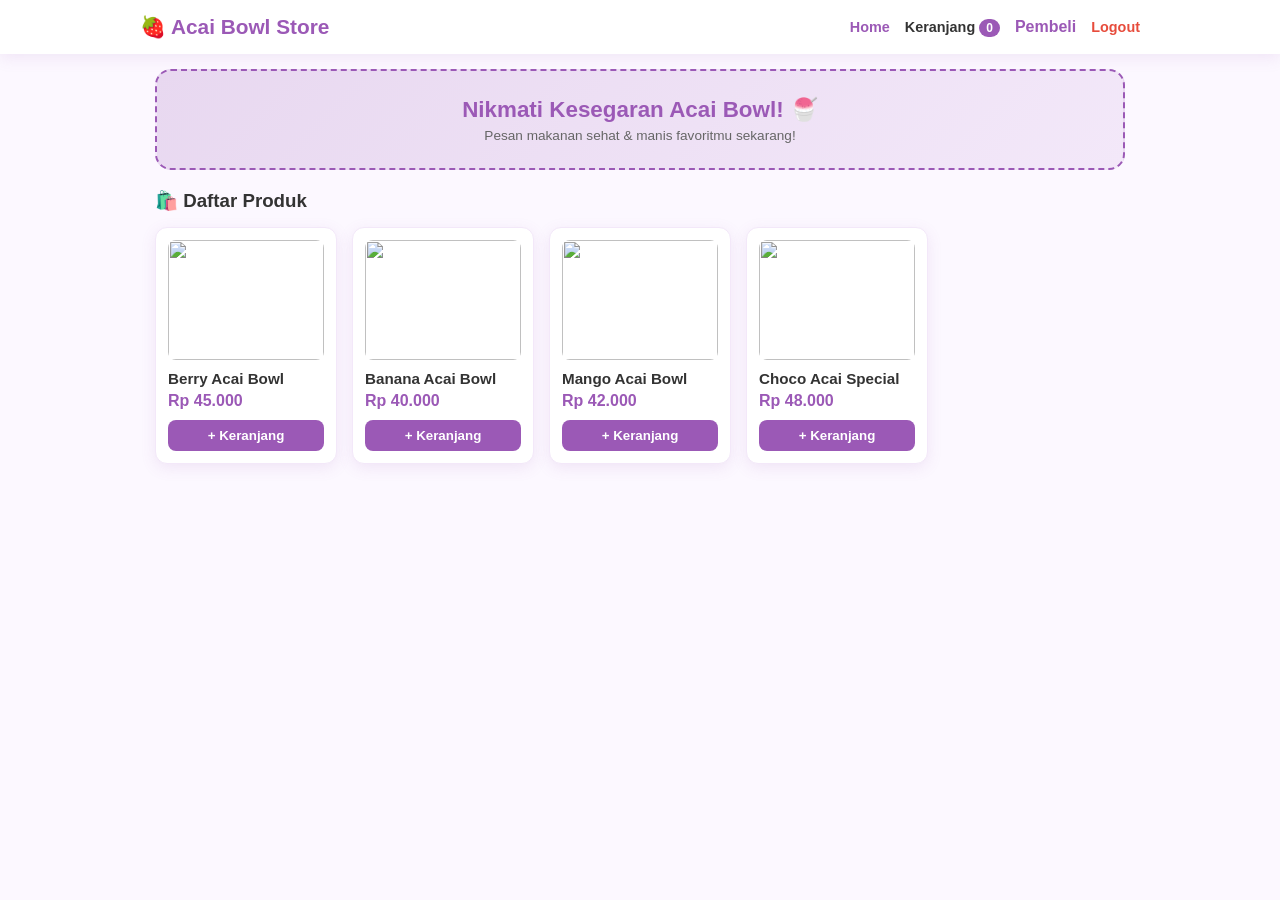
==== index.html @ 4107cd28 "Refactor HTML structure and styling for Acai Bowl Store Updated the title and improved the styling a" ====
<!DOCTYPE html>
<html lang="id">
<head>
  <meta charset="UTF-8">
  <meta name="viewport" content="width=device-width, initial-scale=1.0">
  <title>Toko - Acai Bowl Store</title>
  <style>
    :root { --primary: #9b59b6; --primary-light: #f3e8f9; --bg-soft: #fcf8ff; --white: #ffffff; --text: #333; --danger: #e74c3c; --shadow: 0 4px 15px rgba(155, 89, 182, 0.12); }
    * { box-sizing: border-box; margin: 0; padding: 0; font-family: sans-serif; }
    body { background-color: var(--bg-soft); color: var(--text); padding-bottom: 40px; }
    .navbar { background: var(--white); box-shadow: var(--shadow); padding: 15px; position: sticky; top: 0; z-index: 10; }
    .nav-container { max-width: 1000px; margin: 0 auto; display: flex; justify-content: space-between; align-items: center; }
    .brand { color: var(--primary); font-size: 1.3rem; font-weight: bold; text-decoration: none; }
    .nav-links { display: flex; gap: 15px; list-style: none; align-items: center; }
    .nav-links a { text-decoration: none; color: var(--text); font-weight: 600; font-size: 0.9rem; }
    .badge { background: var(--primary); color: white; padding: 2px 7px; border-radius: 50px; font-size: 0.75rem; }
    .container { max-width: 1000px; margin: 0 auto; padding: 15px; }
    .hero { background: linear-gradient(135deg, #e8d8f0, #f3e8f9); border-radius: 16px; padding: 25px; text-align: center; margin-bottom: 20px; border: 2px dashed var(--primary); }
    .hero h1 { color: var(--primary); font-size: 1.4rem; margin-bottom: 5px; }
    .grid { display: grid; grid-template-columns: repeat(auto-fill, minmax(160px, 1fr)); gap: 15px; }
    .card { background: var(--white); border-radius: 12px; padding: 12px; box-shadow: var(--shadow); display: flex; flex-direction: column; justify-content: space-between; border: 1px solid var(--primary-light); }
    .card img { width: 100%; height: 120px; object-fit: cover; border-radius: 8px; margin-bottom: 10px; }
    .card-title { font-weight: bold; font-size: 0.95rem; margin-bottom: 5px; }
    .card-price { color: var(--primary); font-weight: bold; margin-bottom: 10px; }
    .btn-add { background: var(--primary); color: white; border: none; padding: 8px; border-radius: 8px; font-weight: bold; cursor: pointer; width: 100%; }
  </style>
</head>
<body>
  <nav class="navbar">
    <div class="nav-container">
      <a href="index.html" class="brand">🍓 Acai Bowl Store</a>
      <ul class="nav-links">
        <li><a href="index.html" style="color:var(--primary);">Home</a></li>
        <li><a href="cart.html">Keranjang <span id="cartBadge" class="badge">0</span></a></li>
        <li><span id="username" style="font-weight:bold; color:var(--primary);">User</span></li>
        <li><a href="welcome.html" onclick="localStorage.removeItem('acai_user')" style="color:var(--danger);">Logout</a></li>
      </ul>
    </div>
  </nav>

  <div class="container">
    <div class="hero">
      <h1>Nikmati Kesegaran Acai Bowl! 🍧</h1>
      <p style="font-size: 0.85rem; color: #666;">Pesan makanan sehat & manis favoritmu sekarang!</p>
    </div>

    <h3 style="margin-bottom: 15px;">🛍️ Daftar Produk</h3>
    <div id="productGrid" class="grid"></div>
  </div>

  <script>
    const defaultProducts = [
      { id: "1", name: "Berry Acai Bowl", price: 45000, image: "https://images.unsplash.com/photo-1590301157890-4810ed352733?auto=format&fit=crop&w=400&q=80" },
      { id: "2", name: "Banana Acai Bowl", price: 40000, image: "https://images.unsplash.com/photo-1511690656952-34342bb7c2f2?auto=format&fit=crop&w=400&q=80" },
      { id: "3", name: "Mango Acai Bowl", price: 42000, image: "https://images.unsplash.com/photo-1490323814975-758a7283d566?auto=format&fit=crop&w=400&q=80" },
      { id: "4", name: "Choco Acai Special", price: 48000, image: "https://images.unsplash.com/photo-1546069901-ba9599a7e63c?auto=format&fit=crop&w=400&q=80" }
    ];

    function formatRupiah(num) {
      return new Intl.NumberFormat('id-ID', { style: 'currency', currency: 'IDR', maximumFractionDigits: 0 }).format(num);
    }

    function getProducts() {
      const p = localStorage.getItem('acai_products');
      if (!p) {
        localStorage.setItem('acai_products', JSON.stringify(defaultProducts));
        return defaultProducts;
      }
      return JSON.parse(p);
    }

    function render() {
      const grid = document.getElementById('productGrid');
      const products = getProducts();
      grid.innerHTML = '';
      products.forEach(p => {
        grid.innerHTML += `
          <div class="card">
            <img src="${p.image}">
            <div>
              <div class="card-title">${p.name}</div>
              <div class="card-price">${formatRupiah(p.price)}</div>
            </div>
            <button class="btn-add" onclick="addToCart('${p.id}')">+ Keranjang</button>
          </div>
        `;
      });
    }

    function addToCart(id) {
      const products = getProducts();
      const p = products.find(item => item.id === id);
      let cart = JSON.parse(localStorage.getItem('acai_cart')) || [];
      const exist = cart.find(item => item.id === id);
      if(exist) exist.qty += 1;
      else cart.push({ ...p, qty: 1 });
      
      localStorage.setItem('acai_cart', JSON.stringify(cart));
      updateBadge();
      alert(p.name + " ditambahkan ke keranjang!");
    }

    function updateBadge() {
      const cart = JSON.parse(localStorage.getItem('acai_cart')) || [];
      document.getElementById('cartBadge').textContent = cart.reduce((sum, item) => sum + item.qty, 0);
    }

    document.addEventListener('DOMContentLoaded', () => {
      document.getElementById('username').textContent = localStorage.getItem('acai_user') || 'Pembeli';
      render();
      updateBadge();
    });
  </script>
</body>
</html>
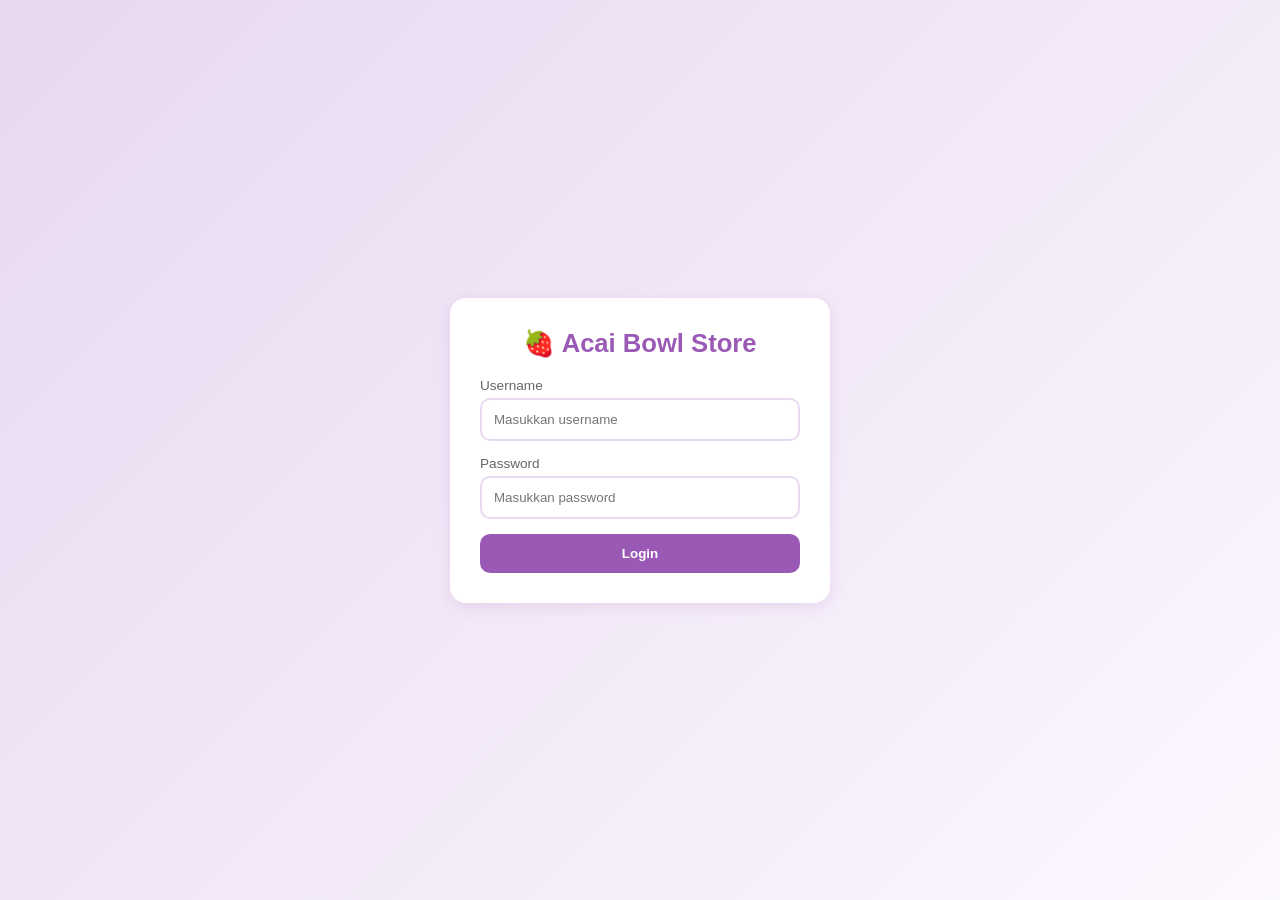
==== commit 1ac60ff9: "Update user display and product image links" ====
--- a/index.html
+++ b/index.html
@@ -26,13 +26,20 @@
   </style>
 </head>
 <body>
+  <script>
+    // Cek apakah pengguna sudah login, jika belum kembalikan ke welcome.html
+    if (!localStorage.getItem('acai_user')) {
+      window.location.href = 'welcome.html';
+    }
+  </script>
+
   <nav class="navbar">
     <div class="nav-container">
       <a href="index.html" class="brand">🍓 Acai Bowl Store</a>
       <ul class="nav-links">
         <li><a href="index.html" style="color:var(--primary);">Home</a></li>
         <li><a href="cart.html">Keranjang <span id="cartBadge" class="badge">0</span></a></li>
-        <li><span id="username" style="font-weight:bold; color:var(--primary);">User</span></li>
+        <li><span id="usernameDisplay" style="font-weight:bold; color:var(--primary);">Pembeli</span></li>
         <li><a href="welcome.html" onclick="localStorage.removeItem('acai_user')" style="color:var(--danger);">Logout</a></li>
       </ul>
     </div>
@@ -44,15 +51,16 @@
       <p style="font-size: 0.85rem; color: #666;">Pesan makanan sehat & manis favoritmu sekarang!</p>
     </div>
 
-    <h3 style="margin-bottom: 15px;">🛍️ Daftar Produk</h3>
+    <h3 style="margin-bottom: 15px;">🛍️ Daftar Produk Segar</h3>
     <div id="productGrid" class="grid"></div>
   </div>
 
   <script>
+    // Link Gambar Mango Acai Bowl Sudah Diperbaiki (Gambar Mangga Segar)
     const defaultProducts = [
       { id: "1", name: "Berry Acai Bowl", price: 45000, image: "https://images.unsplash.com/photo-1590301157890-4810ed352733?auto=format&fit=crop&w=400&q=80" },
       { id: "2", name: "Banana Acai Bowl", price: 40000, image: "https://images.unsplash.com/photo-1511690656952-34342bb7c2f2?auto=format&fit=crop&w=400&q=80" },
-      { id: "3", name: "Mango Acai Bowl", price: 42000, image: "https://images.unsplash.com/photo-1490323814975-758a7283d566?auto=format&fit=crop&w=400&q=80" },
+      { id: "3", name: "Mango Acai Bowl", price: 42000, image: "https://images.unsplash.com/photo-1553279768-865429fa0078?auto=format&fit=crop&w=400&q=80" },
       { id: "4", name: "Choco Acai Special", price: 48000, image: "https://images.unsplash.com/photo-1546069901-ba9599a7e63c?auto=format&fit=crop&w=400&q=80" }
     ];
 
@@ -76,7 +84,7 @@
       products.forEach(p => {
         grid.innerHTML += `
           <div class="card">
-            <img src="${p.image}">
+            <img src="${p.image}" alt="${p.name}">
             <div>
               <div class="card-title">${p.name}</div>
               <div class="card-price">${formatRupiah(p.price)}</div>
@@ -97,7 +105,7 @@
       
       localStorage.setItem('acai_cart', JSON.stringify(cart));
       updateBadge();
-      alert(p.name + " ditambahkan ke keranjang!");
+      alert(p.name + " berhasil masuk ke keranjang!");
     }
 
     function updateBadge() {
@@ -106,7 +114,7 @@
     }
 
     document.addEventListener('DOMContentLoaded', () => {
-      document.getElementById('username').textContent = localStorage.getItem('acai_user') || 'Pembeli';
+      document.getElementById('usernameDisplay').textContent = localStorage.getItem('acai_user') || 'Pembeli';
       render();
       updateBadge();
     });
